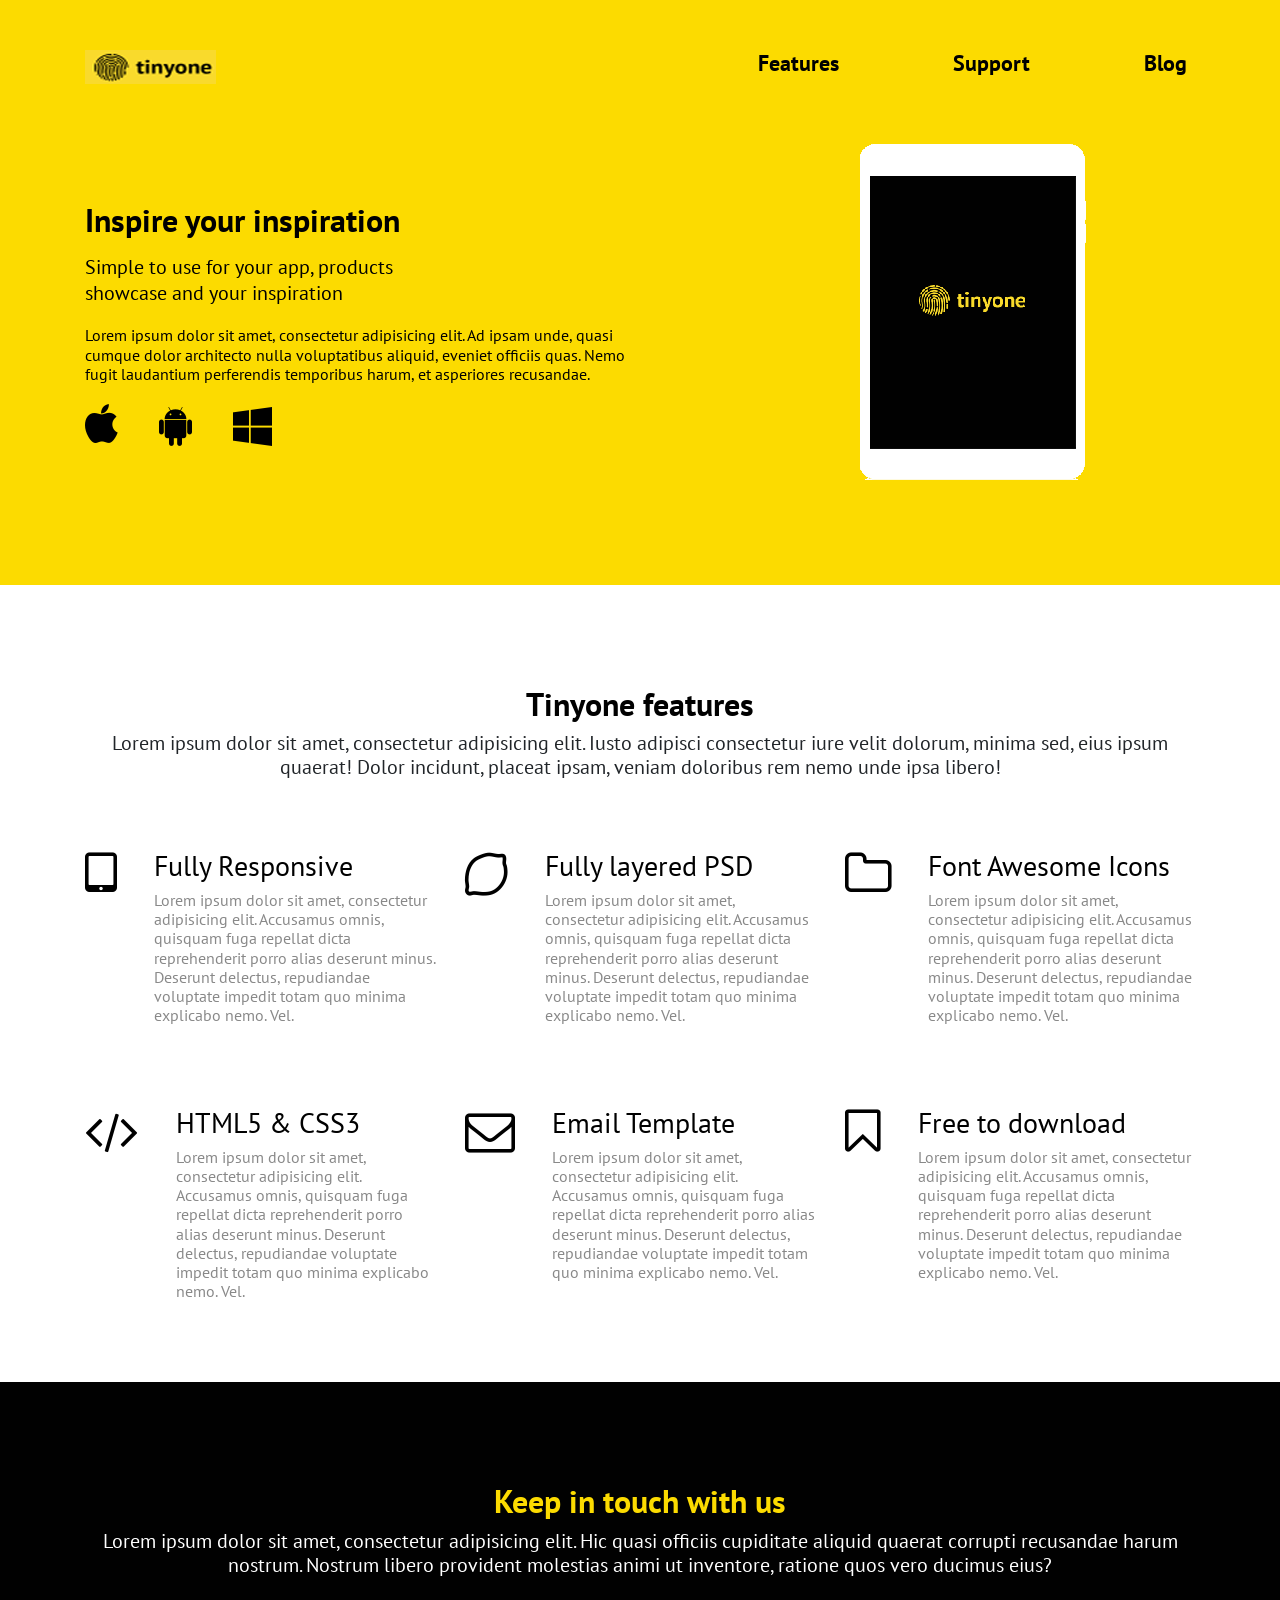
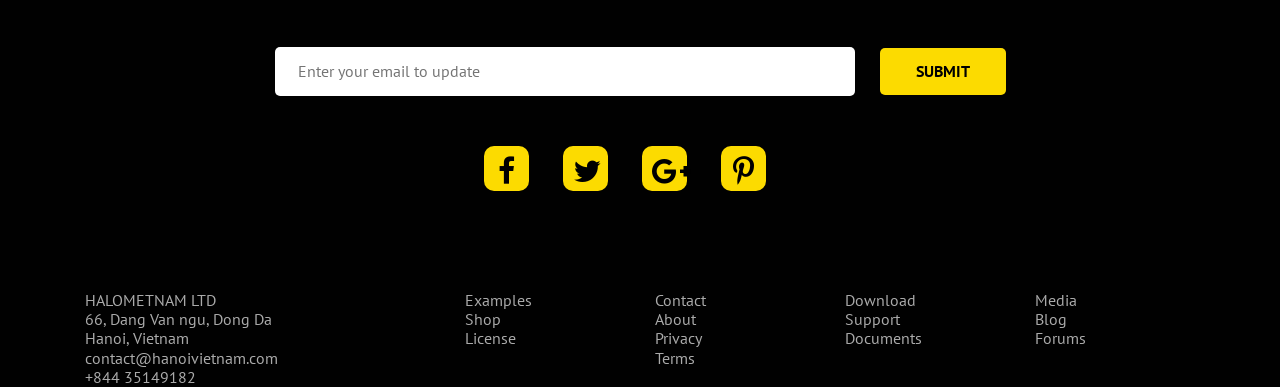
==== images/index.html @ a474c60d "Add files via upload" ====
<!DOCTYPE html>
<html lang="en">
<head>
  <meta charset="UTF-8">
  <meta name="viewport" content="width=device-width, initial-scale=1.0">
  <meta http-equiv="X-UA-Compatible" content="ie=edge">
  <title>Сайт Bootstrap-4.2.1</title>
  <link href="https://fonts.googleapis.com/css?family=PT+Sans:400,700" rel="stylesheet">

  <link rel="stylesheet" href="css/bootstrap.min.css">
  <link rel="stylesheet" href="https://stackpath.bootstrapcdn.com/font-awesome/4.7.0/css/font-awesome.min.css">

  <link rel="stylesheet" href="css/animate.css">
  <!-- Наш файл стилів main.css в самому низу -->
  <link rel="stylesheet" href="css/main.css">
</head>
<body>

  <!-- 1-я секція -->
  <header id="header" class="header">
    <div class="container">

      <div class="row">

        <div class="col-lg-3">
          <img src="img/logo.png" alt="Tinyone" class="logo">
        </div>

        <div class="col-lg-5 ml-auto">
          <nav>
            <ul class="menu d-flex justify-content-center">

              <li class="menu__item">
                <a href="#">
                  Features
                </a>
              </li>

              <li class="menu__item">
                <a href="#">
                  Support
                </a>
              </li>

              <li class="menu__item">
                <a href="#">
                  Blog
                </a>
              </li>

            </ul>
          </nav>
        </div>
      </div>

      <div class="row">
        <div class="col-lg-6">

          <div class="offer">

            <h1 class="offer__title">
              Inspire your inspiration
            </h1>

            <div class="offer__intro">
              Simple to use for your app, products<br>showcase and your inspiration
            </div>

            <p class="offer__text">
              Lorem ipsum dolor sit amet, consectetur adipisicing elit. Ad ipsam unde, quasi cumque dolor architecto nulla voluptatibus aliquid, eveniet officiis quas. Nemo fugit laudantium perferendis temporibus harum, et asperiores recusandae.
            </p>

            <ul class="icons" d-flex>
              <li class="icons__item">
                <a href="#">
                  <i class="fa fa-apple"></i>
                </a>

                <a href="#">
                  <i class="fa fa-android"></i>
                </a>

                <a href="#">
                  <i class="fa fa-windows"></i>
                </a>

              </li>
            </ul>
          </div>
        </div>
        <div class="col-lg-5 ml-auto">
          <img src="img/ipad-new.png" class="ipad  animated fadeInRight" alt="">
        </div>
      </div>
    </div>
  </header>

  <!-- 2-я секція -->
  <section id="features" class="features">
    <div class="container">

      <div class="row">
        <div class="col-lg-12">
          <div class="title">
            <h2 class="title__main">
              Tinyone features
            </h2>
            <p class="title__text">
              Lorem ipsum dolor sit amet, consectetur adipisicing elit. Iusto adipisci consectetur iure velit dolorum, minima sed, eius ipsum quaerat! Dolor incidunt, placeat ipsam, veniam doloribus rem nemo unde ipsa libero!
            </p>
          </div>
        </div>
      </div>

      <div class="row">

        <!-- 1-а комірка -->
        <div class="col-lg-4">
          <div class="feature d-flex">
            <!-- ліворуч - іконка -->
            <i class="fa fa-tablet feature__icon"></i>

            <!-- праворуч - решта -->
            <div class="feature__block">
              <h3 class="feature__title">
                Fully Responsive
              </h3>
              <p class="feature__text">
                Lorem ipsum dolor sit amet, consectetur adipisicing elit. Accusamus omnis, quisquam fuga repellat dicta reprehenderit porro alias deserunt minus. Deserunt delectus, repudiandae voluptate impedit totam quo minima explicabo nemo. Vel.
              </p>
            </div>
          </div>
        </div>

        <!-- 2-а комірка -->
        <div class="col-lg-4">
          <div class="feature d-flex">
            <!-- ліворуч - іконка -->
            <i class="fa fa-lemon-o feature__icon"></i>

            <!-- праворуч - решта -->
            <div class="feature__block">
              <h3 class="feature__title">
                Fully layered PSD
              </h3>
              <p class="feature__text">
                Lorem ipsum dolor sit amet, consectetur adipisicing elit. Accusamus omnis, quisquam fuga repellat dicta reprehenderit porro alias deserunt minus. Deserunt delectus, repudiandae voluptate impedit totam quo minima explicabo nemo. Vel.
              </p>
            </div>
          </div>
        </div>

        <!-- 3-а комірка -->
        <div class="col-lg-4">
          <div class="feature d-flex">
            <!-- ліворуч - іконка -->
            <i class="fa fa-folder-o feature__icon"></i>

            <!-- праворуч - решта -->
            <div class="feature__block">
              <h3 class="feature__title">
                Font Awesome Icons
              </h3>
              <p class="feature__text">
                Lorem ipsum dolor sit amet, consectetur adipisicing elit. Accusamus omnis, quisquam fuga repellat dicta reprehenderit porro alias deserunt minus. Deserunt delectus, repudiandae voluptate impedit totam quo minima explicabo nemo. Vel.
              </p>
            </div>
          </div>
        </div>

        <!-- 4-а комірка -->
        <div class="col-lg-4">
          <div class="feature d-flex">
            <!-- ліворуч - іконка -->
            <i class="fa fa-code feature__icon"></i>

            <!-- праворуч - решта -->
            <div class="feature__block">
              <h3 class="feature__title">
                HTML5 & CSS3
              </h3>
              <p class="feature__text">
                Lorem ipsum dolor sit amet, consectetur adipisicing elit. Accusamus omnis, quisquam fuga repellat dicta reprehenderit porro alias deserunt minus. Deserunt delectus, repudiandae voluptate impedit totam quo minima explicabo nemo. Vel.
              </p>
            </div>
          </div>
        </div>

        <!-- 5-а комірка -->
        <div class="col-lg-4">
          <div class="feature d-flex">
            <!-- ліворуч - іконка -->
            <i class="fa fa-envelope-o feature__icon"></i>

            <!-- праворуч - решта -->
            <div class="feature__block">
              <h3 class="feature__title">
                Email Template
              </h3>
              <p class="feature__text">
                Lorem ipsum dolor sit amet, consectetur adipisicing elit. Accusamus omnis, quisquam fuga repellat dicta reprehenderit porro alias deserunt minus. Deserunt delectus, repudiandae voluptate impedit totam quo minima explicabo nemo. Vel.
              </p>
            </div>
          </div>
        </div>

        <!-- 6-а комірка -->
        <div class="col-lg-4">
          <div class="feature d-flex">
            <!-- ліворуч - іконка -->
            <i class="fa fa-bookmark-o feature__icon"></i>

            <!-- праворуч - решта -->
            <div class="feature__block">
              <h3 class="feature__title">
                Free to download
              </h3>
              <p class="feature__text">
                Lorem ipsum dolor sit amet, consectetur adipisicing elit. Accusamus omnis, quisquam fuga repellat dicta reprehenderit porro alias deserunt minus. Deserunt delectus, repudiandae voluptate impedit totam quo minima explicabo nemo. Vel.
              </p>
            </div>
          </div>
        </div>
      </div>
    </div>
  </section>

  <!-- 3-я секція -->
  <section id="touch" class="touch">
    <div class="container">

      <div class="row">
        <div class="col-lg-12">
          <div class="title">
            <h2 class="title__main yellow">
              Keep in touch with us
            </h2>
            <p class="title__text">
              Lorem ipsum dolor sit amet, consectetur adipisicing elit. Hic quasi officiis cupiditate aliquid quaerat corrupti recusandae harum nostrum. Nostrum libero provident molestias animi ut inventore, ratione quos vero ducimus eius?
            </p>
          </div>
        </div>
      </div>

      <div class="row">
        <div class="col-lg-12">
          <form action="#" class="form">
            <input type="email" placeholder="Enter your email to update" class="form__input" required>
            <button type="submit" class="form__btn">SUBMIT</button>
          </form>
        </div>
      </div>

      <div class="row">
        <div class="col-lg-12">
          <div class="brands">
              <i class="fa fa-facebook brands__icon"></i>
              <i class="fa fa-twitter brands__icon"></i>
              <i class="fa fa-google-plus brands__icon"></i>
              <i class="fa fa-pinterest-p brands__icon"></i>
          </div>
        </div>
      </div>

    </div>
  </section>

  <!-- 4-я секція -->
  <footer id="footer" class="footer">
    <div class="container">
      <div class="row">

        <div class="col-lg-4">
          <ul>
            <li>HALOMETNAM LTD</li>
            <li>66, Dang Van ngu, Dong Da</li>
            <li>Hanoi, Vietnam</li>
            <li>contact@hanoivietnam.com</li>
            <li>+844 35149182</li>
          </ul>
        </div>

        <div class="col-lg-2">
          <ul>
            <li>Examples</li>
            <li>Shop</li>
            <li>License</li>
          </ul>
        </div>

        <div class="col-lg-2">
          <ul>
            <li>Contact</li>
            <li>About</li>
            <li>Privacy</li>
            <li>Terms</li>
          </ul>
        </div>

        <div class="col-lg-2">
          <ul>
            <li>Download</li>
            <li>Support</li>
            <li>Documents</li>
          </ul>
        </div>

        <div class="col-lg-2">
          <ul>
              <li>Media</li>
              <li>Blog</li>
              <li>Forums</li>
            </ul>
        </div>

      </div>
    </div>
  </footer>
  <script src="js/bootstrap.min.js"></script>
</body>
</html>

























<!--   -->
---- images/css/main.css ----
/* Специфікація */
body {
  font-family: 'PT Sans', sans-serif;
}

ul, li {
  display: block;
  margin: 0;
  padding: 0;
}

h1, h2, h3, h4, h5 {
  font-weight: 700;
  color: #000;
}

h3 {
  font-weight: 400;
}

h2 {
  text-align: center;
}

p, div, a, span {
  line-height: 1.2em;
}

.title {
  padding-top: 100px;
  padding-bottom: 70px;
  text-align: center;
}

.title__main {
  font-size: 32px;
}

.title__text {
  font-size: 20px;
  width: auto;
  margin: 0 auto;
}

.yellow {
  color: #fcdb00;
}

/* Перший екран */
.header {
  background-color: #fcdb00;
  color: #010101;
  padding-top: 50px;
  padding-bottom: 105px;
}

.menu {

}

.menu__item {
  margin: 0 57px;
}

.menu__item a {
  font-size: 22px;
  font-weight: 700;
  color: #000;
}

.offer {
  margin-top: 117px;
}

.offer__title {
  font-size: 32px;
  margin-bottom: 15px;
}

.offer__intro {
  font-size: 20px;
  line-height: 1.3em;
}

.offer__text {
  font-size: 16px;
  margin-top: 20px;
}

.icons__item a {
  color: #000;
  font-size: 42px;
  margin-right: 30px;
  transition: all 0.3s ease;
}

.icons__item a:hover {
  text-decoration: none;
  color: #ff4800;
}

.ipad {
  display: block;
  margin: 60px auto 0;
}

.feature {
  margin-bottom: 65px;
}

.feature__icon {
  font-size: 50px;
  margin-right: 37px;
  color: #000;
}

.feature__text {
  color: #898989;
}

.touch {
  background-color: #010101;
  color: #fff;
}

.form {
  text-align: center;
}

.form__input {
  background-color: #fff;
  font-size: 16px;
  font-family: 'PT Sans', sans-serif;
  border-radius: 5px;
  width: 580px;
  padding: 15px 0;
  margin-right: 21px;
  border: 0;
  padding-left: 23px;
  outline: none;
}

.form__btn {
  font-family: 'PT Sans', sans-serif;
  background-color: #fcdb00;
  color: #000;
  text-transform: uppercase;
  font-size: 16px;
  font-weight: 700;
  border-radius: 5px;
  width: 126px;
  border: 0;
  padding: 14px 0;
  cursor: pointer;
  outline: none;
}

.brands {
  margin: 50px 0 100px 0;
  text-align: center;
}

.brands__icon {
  font-size: 30px;
  margin-right: 30px;
  color: #000;
  padding: 10px;
  background-color: #fcdb00;
  width: 45px;
  height: 45px;
  border-radius: 10px;
}

.footer {
  background-color: #010101;
  color: #aaa;
}

/* Медіа-запити */
@media screen and (max-width: 992px){
  .logo {
    display: block;
    margin: 0 auto;
    padding-bottom: 30px;
  }

  .offer {
    text-align: center;
  }

  .form__input{
    width: 100%;
  }

  .form__btn {
    margin-top: 20px;
    width: 100%;
  }

  .menu__item {
    margin: 0 auto;
  }
}

@media screen and (max-width: 576px){

}































/*

*/
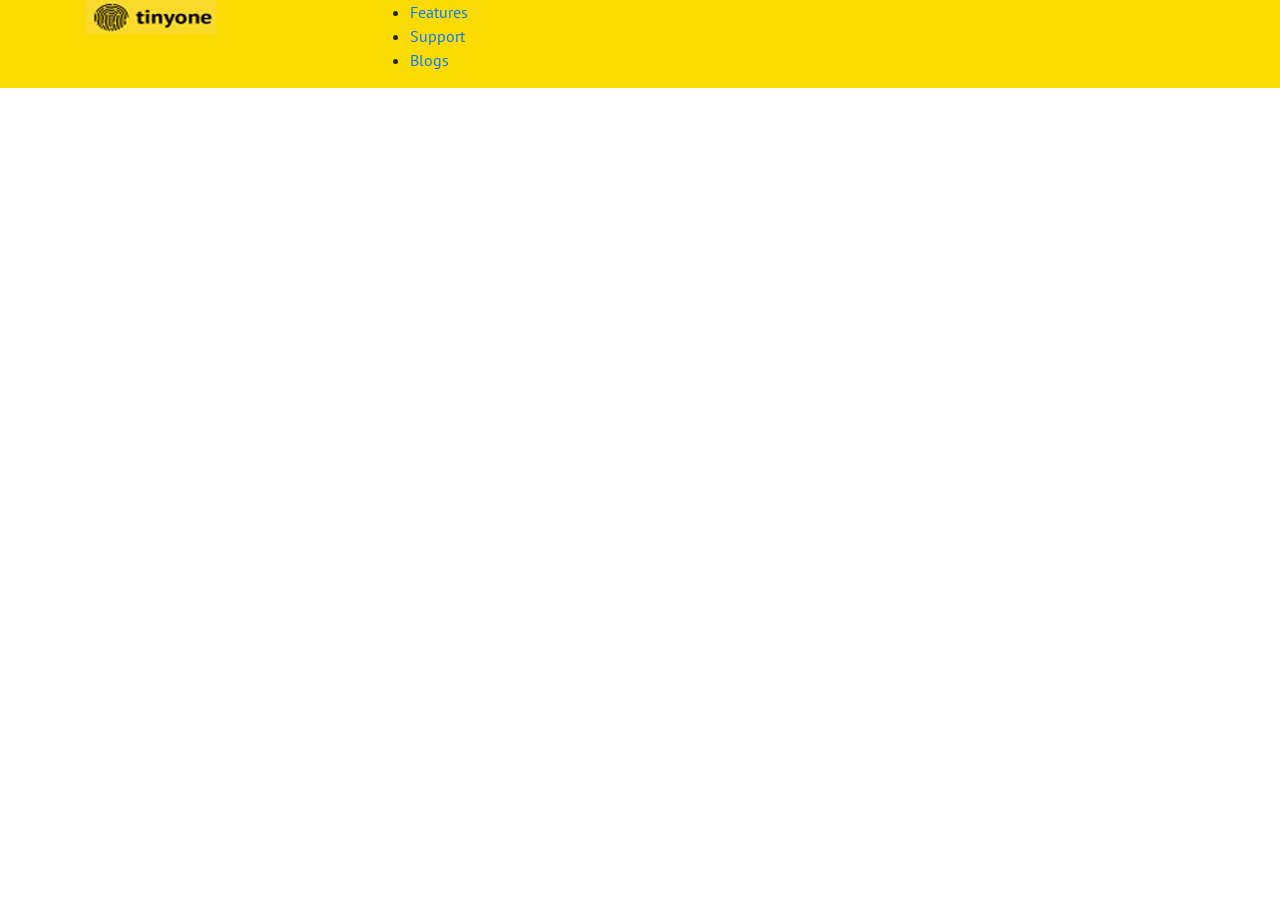
==== commit 8d238a63: "Add files via upload" ====
--- a/images/index.html
+++ b/images/index.html
@@ -1,347 +1,72 @@
-<!DOCTYPE html>
-<html lang="en">
-<head>
-  <meta charset="UTF-8">
-  <meta name="viewport" content="width=device-width, initial-scale=1.0">
-  <meta http-equiv="X-UA-Compatible" content="ie=edge">
-  <title>Сайт Bootstrap-4.2.1</title>
-  <link href="https://fonts.googleapis.com/css?family=PT+Sans:400,700" rel="stylesheet">
-
-  <link rel="stylesheet" href="css/bootstrap.min.css">
-  <link rel="stylesheet" href="https://stackpath.bootstrapcdn.com/font-awesome/4.7.0/css/font-awesome.min.css">
-
-  <link rel="stylesheet" href="css/animate.css">
-  <!-- Наш файл стилів main.css в самому низу -->
-  <link rel="stylesheet" href="css/main.css">
-</head>
-<body>
-
-  <!-- 1-я секція -->
-  <header id="header" class="header">
-    <div class="container">
-
-      <div class="row">
-
-        <div class="col-lg-3">
-          <img src="img/logo.png" alt="Tinyone" class="logo">
-        </div>
-
-        <div class="col-lg-5 ml-auto">
-          <nav>
-            <ul class="menu d-flex justify-content-center">
-
-              <li class="menu__item">
-                <a href="#">
-                  Features
-                </a>
-              </li>
-
-              <li class="menu__item">
-                <a href="#">
-                  Support
-                </a>
-              </li>
-
-              <li class="menu__item">
-                <a href="#">
-                  Blog
-                </a>
-              </li>
-
-            </ul>
-          </nav>
-        </div>
-      </div>
-
-      <div class="row">
-        <div class="col-lg-6">
-
-          <div class="offer">
-
-            <h1 class="offer__title">
-              Inspire your inspiration
-            </h1>
-
-            <div class="offer__intro">
-              Simple to use for your app, products<br>showcase and your inspiration
-            </div>
-
-            <p class="offer__text">
-              Lorem ipsum dolor sit amet, consectetur adipisicing elit. Ad ipsam unde, quasi cumque dolor architecto nulla voluptatibus aliquid, eveniet officiis quas. Nemo fugit laudantium perferendis temporibus harum, et asperiores recusandae.
-            </p>
-
-            <ul class="icons" d-flex>
-              <li class="icons__item">
-                <a href="#">
-                  <i class="fa fa-apple"></i>
-                </a>
-
-                <a href="#">
-                  <i class="fa fa-android"></i>
-                </a>
-
-                <a href="#">
-                  <i class="fa fa-windows"></i>
-                </a>
-
-              </li>
-            </ul>
-          </div>
-        </div>
-        <div class="col-lg-5 ml-auto">
-          <img src="img/ipad-new.png" class="ipad  animated fadeInRight" alt="">
-        </div>
-      </div>
-    </div>
-  </header>
-
-  <!-- 2-я секція -->
-  <section id="features" class="features">
-    <div class="container">
-
-      <div class="row">
-        <div class="col-lg-12">
-          <div class="title">
-            <h2 class="title__main">
-              Tinyone features
-            </h2>
-            <p class="title__text">
-              Lorem ipsum dolor sit amet, consectetur adipisicing elit. Iusto adipisci consectetur iure velit dolorum, minima sed, eius ipsum quaerat! Dolor incidunt, placeat ipsam, veniam doloribus rem nemo unde ipsa libero!
-            </p>
-          </div>
-        </div>
-      </div>
-
-      <div class="row">
-
-        <!-- 1-а комірка -->
-        <div class="col-lg-4">
-          <div class="feature d-flex">
-            <!-- ліворуч - іконка -->
-            <i class="fa fa-tablet feature__icon"></i>
-
-            <!-- праворуч - решта -->
-            <div class="feature__block">
-              <h3 class="feature__title">
-                Fully Responsive
-              </h3>
-              <p class="feature__text">
-                Lorem ipsum dolor sit amet, consectetur adipisicing elit. Accusamus omnis, quisquam fuga repellat dicta reprehenderit porro alias deserunt minus. Deserunt delectus, repudiandae voluptate impedit totam quo minima explicabo nemo. Vel.
-              </p>
-            </div>
-          </div>
-        </div>
-
-        <!-- 2-а комірка -->
-        <div class="col-lg-4">
-          <div class="feature d-flex">
-            <!-- ліворуч - іконка -->
-            <i class="fa fa-lemon-o feature__icon"></i>
-
-            <!-- праворуч - решта -->
-            <div class="feature__block">
-              <h3 class="feature__title">
-                Fully layered PSD
-              </h3>
-              <p class="feature__text">
-                Lorem ipsum dolor sit amet, consectetur adipisicing elit. Accusamus omnis, quisquam fuga repellat dicta reprehenderit porro alias deserunt minus. Deserunt delectus, repudiandae voluptate impedit totam quo minima explicabo nemo. Vel.
-              </p>
-            </div>
-          </div>
-        </div>
-
-        <!-- 3-а комірка -->
-        <div class="col-lg-4">
-          <div class="feature d-flex">
-            <!-- ліворуч - іконка -->
-            <i class="fa fa-folder-o feature__icon"></i>
-
-            <!-- праворуч - решта -->
-            <div class="feature__block">
-              <h3 class="feature__title">
-                Font Awesome Icons
-              </h3>
-              <p class="feature__text">
-                Lorem ipsum dolor sit amet, consectetur adipisicing elit. Accusamus omnis, quisquam fuga repellat dicta reprehenderit porro alias deserunt minus. Deserunt delectus, repudiandae voluptate impedit totam quo minima explicabo nemo. Vel.
-              </p>
-            </div>
-          </div>
-        </div>
-
-        <!-- 4-а комірка -->
-        <div class="col-lg-4">
-          <div class="feature d-flex">
-            <!-- ліворуч - іконка -->
-            <i class="fa fa-code feature__icon"></i>
-
-            <!-- праворуч - решта -->
-            <div class="feature__block">
-              <h3 class="feature__title">
-                HTML5 & CSS3
-              </h3>
-              <p class="feature__text">
-                Lorem ipsum dolor sit amet, consectetur adipisicing elit. Accusamus omnis, quisquam fuga repellat dicta reprehenderit porro alias deserunt minus. Deserunt delectus, repudiandae voluptate impedit totam quo minima explicabo nemo. Vel.
-              </p>
-            </div>
-          </div>
-        </div>
-
-        <!-- 5-а комірка -->
-        <div class="col-lg-4">
-          <div class="feature d-flex">
-            <!-- ліворуч - іконка -->
-            <i class="fa fa-envelope-o feature__icon"></i>
-
-            <!-- праворуч - решта -->
-            <div class="feature__block">
-              <h3 class="feature__title">
-                Email Template
-              </h3>
-              <p class="feature__text">
-                Lorem ipsum dolor sit amet, consectetur adipisicing elit. Accusamus omnis, quisquam fuga repellat dicta reprehenderit porro alias deserunt minus. Deserunt delectus, repudiandae voluptate impedit totam quo minima explicabo nemo. Vel.
-              </p>
-            </div>
-          </div>
-        </div>
-
-        <!-- 6-а комірка -->
-        <div class="col-lg-4">
-          <div class="feature d-flex">
-            <!-- ліворуч - іконка -->
-            <i class="fa fa-bookmark-o feature__icon"></i>
-
-            <!-- праворуч - решта -->
-            <div class="feature__block">
-              <h3 class="feature__title">
-                Free to download
-              </h3>
-              <p class="feature__text">
-                Lorem ipsum dolor sit amet, consectetur adipisicing elit. Accusamus omnis, quisquam fuga repellat dicta reprehenderit porro alias deserunt minus. Deserunt delectus, repudiandae voluptate impedit totam quo minima explicabo nemo. Vel.
-              </p>
-            </div>
-          </div>
-        </div>
-      </div>
-    </div>
-  </section>
-
-  <!-- 3-я секція -->
-  <section id="touch" class="touch">
-    <div class="container">
-
-      <div class="row">
-        <div class="col-lg-12">
-          <div class="title">
-            <h2 class="title__main yellow">
-              Keep in touch with us
-            </h2>
-            <p class="title__text">
-              Lorem ipsum dolor sit amet, consectetur adipisicing elit. Hic quasi officiis cupiditate aliquid quaerat corrupti recusandae harum nostrum. Nostrum libero provident molestias animi ut inventore, ratione quos vero ducimus eius?
-            </p>
-          </div>
-        </div>
-      </div>
-
-      <div class="row">
-        <div class="col-lg-12">
-          <form action="#" class="form">
-            <input type="email" placeholder="Enter your email to update" class="form__input" required>
-            <button type="submit" class="form__btn">SUBMIT</button>
-          </form>
-        </div>
-      </div>
-
-      <div class="row">
-        <div class="col-lg-12">
-          <div class="brands">
-              <i class="fa fa-facebook brands__icon"></i>
-              <i class="fa fa-twitter brands__icon"></i>
-              <i class="fa fa-google-plus brands__icon"></i>
-              <i class="fa fa-pinterest-p brands__icon"></i>
-          </div>
-        </div>
-      </div>
-
-    </div>
-  </section>
-
-  <!-- 4-я секція -->
-  <footer id="footer" class="footer">
-    <div class="container">
-      <div class="row">
-
-        <div class="col-lg-4">
-          <ul>
-            <li>HALOMETNAM LTD</li>
-            <li>66, Dang Van ngu, Dong Da</li>
-            <li>Hanoi, Vietnam</li>
-            <li>contact@hanoivietnam.com</li>
-            <li>+844 35149182</li>
-          </ul>
-        </div>
-
-        <div class="col-lg-2">
-          <ul>
-            <li>Examples</li>
-            <li>Shop</li>
-            <li>License</li>
-          </ul>
-        </div>
-
-        <div class="col-lg-2">
-          <ul>
-            <li>Contact</li>
-            <li>About</li>
-            <li>Privacy</li>
-            <li>Terms</li>
-          </ul>
-        </div>
-
-        <div class="col-lg-2">
-          <ul>
-            <li>Download</li>
-            <li>Support</li>
-            <li>Documents</li>
-          </ul>
-        </div>
-
-        <div class="col-lg-2">
-          <ul>
-              <li>Media</li>
-              <li>Blog</li>
-              <li>Forums</li>
-            </ul>
-        </div>
-
-      </div>
-    </div>
-  </footer>
-  <script src="js/bootstrap.min.js"></script>
-</body>
-</html>
-
-
-
-
-
-
-
-
-
-
-
-
-
-
-
-
-
-
-
-
-
-
-
-
-
-<!--   -->
+<!DOCTYPE html>
+<html lang="en">
+<head>
+  <meta charset="UTF-8">
+  <meta name="viewport" content="width=device-width, initial-scale=1.0">
+  <meta http-equiv="X-UA-Compatible" content="ie=edge">
+  <title>Document</title>
+  <link href="https://fonts.googleapis.com/css?family=PT+Sans:400,700&display=swap" rel="stylesheet">
+  <link rel="stylesheet" href="css/bootstrap.min.css">
+  <link rel="stylesheet" href="css/main.css">
+</head>
+<body>
+  <!-- Це 1 секція -->
+  <header id="header" class="header">
+    <div class="container">
+      <div class="row">
+        <div class="col-lg-3">
+          <img src="img/logo.png" alt="Tinyone" class="logo">
+        </div>
+        <div class="col-lg-5">
+          <nav>
+            <ul class="menu">
+
+              <li class="menu__item">
+                <a href="#">
+                  Features
+                </a>
+              </li>
+
+              <li class="menu__item">
+                <a href="#">
+                  Support
+                </a>
+              </li>
+
+              <li class="menu__item">
+                <a href="#">
+                  Blogs
+                </a>
+              </li>
+
+            </ul>
+          </nav>
+        </div>
+      </div>
+    </div>
+  </header>
+
+  <!-- Це 2 секція,  features - особливості, характеристики -->
+  <section id="features" class="features">
+    <div class="container">
+
+    </div>
+  </section>
+
+  <!-- Це 3 секція, keep in touch - підтримуйте зв'язок -->
+  <section id="touch" class="touch">
+    <div class="container">
+
+    </div>
+  </section>
+
+  <!-- 4 секція - footer -->
+  <footer id="footer" class="footer">
+    <div class="container">
+
+    </div>
+  </footer>
+
+  <script src="js/boostrap.min.js"></script>
+</body>
+</html>
--- a/images/css/main.css
+++ b/images/css/main.css
@@ -1,241 +1,8 @@
-/* Специфікація */
 body {
   font-family: 'PT Sans', sans-serif;
-}
-
-ul, li {
-  display: block;
-  margin: 0;
-  padding: 0;
-}
-
-h1, h2, h3, h4, h5 {
-  font-weight: 700;
-  color: #000;
-}
-
-h3 {
-  font-weight: 400;
-}
-
-h2 {
-  text-align: center;
-}
-
-p, div, a, span {
-  line-height: 1.2em;
-}
-
-.title {
-  padding-top: 100px;
-  padding-bottom: 70px;
-  text-align: center;
-}
-
-.title__main {
-  font-size: 32px;
-}
-
-.title__text {
-  font-size: 20px;
-  width: auto;
-  margin: 0 auto;
-}
-
-.yellow {
-  color: #fcdb00;
 }
 
 /* Перший екран */
 .header {
   background-color: #fcdb00;
-  color: #010101;
-  padding-top: 50px;
-  padding-bottom: 105px;
 }
-
-.menu {
-
-}
-
-.menu__item {
-  margin: 0 57px;
-}
-
-.menu__item a {
-  font-size: 22px;
-  font-weight: 700;
-  color: #000;
-}
-
-.offer {
-  margin-top: 117px;
-}
-
-.offer__title {
-  font-size: 32px;
-  margin-bottom: 15px;
-}
-
-.offer__intro {
-  font-size: 20px;
-  line-height: 1.3em;
-}
-
-.offer__text {
-  font-size: 16px;
-  margin-top: 20px;
-}
-
-.icons__item a {
-  color: #000;
-  font-size: 42px;
-  margin-right: 30px;
-  transition: all 0.3s ease;
-}
-
-.icons__item a:hover {
-  text-decoration: none;
-  color: #ff4800;
-}
-
-.ipad {
-  display: block;
-  margin: 60px auto 0;
-}
-
-.feature {
-  margin-bottom: 65px;
-}
-
-.feature__icon {
-  font-size: 50px;
-  margin-right: 37px;
-  color: #000;
-}
-
-.feature__text {
-  color: #898989;
-}
-
-.touch {
-  background-color: #010101;
-  color: #fff;
-}
-
-.form {
-  text-align: center;
-}
-
-.form__input {
-  background-color: #fff;
-  font-size: 16px;
-  font-family: 'PT Sans', sans-serif;
-  border-radius: 5px;
-  width: 580px;
-  padding: 15px 0;
-  margin-right: 21px;
-  border: 0;
-  padding-left: 23px;
-  outline: none;
-}
-
-.form__btn {
-  font-family: 'PT Sans', sans-serif;
-  background-color: #fcdb00;
-  color: #000;
-  text-transform: uppercase;
-  font-size: 16px;
-  font-weight: 700;
-  border-radius: 5px;
-  width: 126px;
-  border: 0;
-  padding: 14px 0;
-  cursor: pointer;
-  outline: none;
-}
-
-.brands {
-  margin: 50px 0 100px 0;
-  text-align: center;
-}
-
-.brands__icon {
-  font-size: 30px;
-  margin-right: 30px;
-  color: #000;
-  padding: 10px;
-  background-color: #fcdb00;
-  width: 45px;
-  height: 45px;
-  border-radius: 10px;
-}
-
-.footer {
-  background-color: #010101;
-  color: #aaa;
-}
-
-/* Медіа-запити */
-@media screen and (max-width: 992px){
-  .logo {
-    display: block;
-    margin: 0 auto;
-    padding-bottom: 30px;
-  }
-
-  .offer {
-    text-align: center;
-  }
-
-  .form__input{
-    width: 100%;
-  }
-
-  .form__btn {
-    margin-top: 20px;
-    width: 100%;
-  }
-
-  .menu__item {
-    margin: 0 auto;
-  }
-}
-
-@media screen and (max-width: 576px){
-
-}
-
-
-
-
-
-
-
-
-
-
-
-
-
-
-
-
-
-
-
-
-
-
-
-
-
-
-
-
-
-
-
-/*
-
-*/
